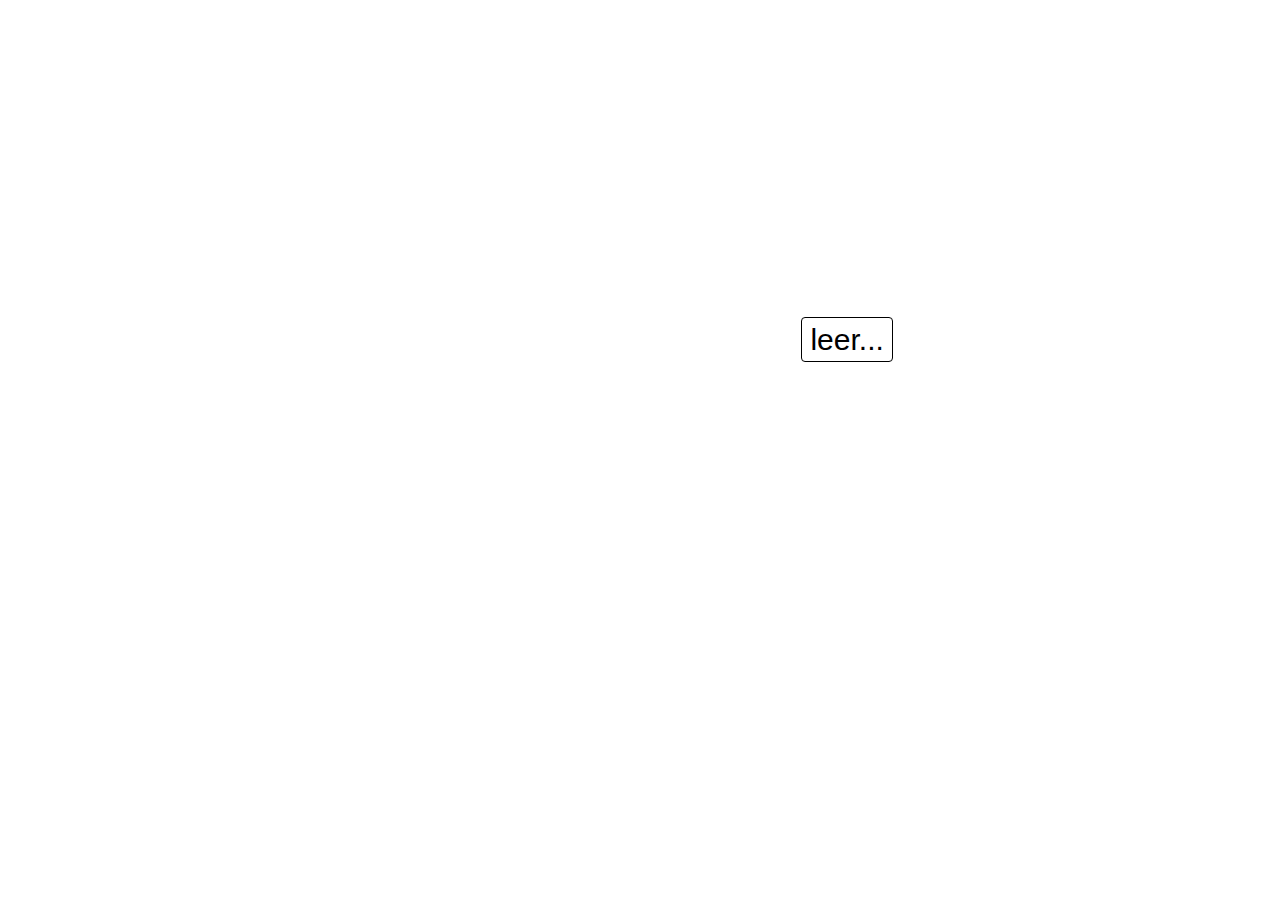
==== practicaBanner/index.html @ 3be9489f "final banner" ====
<!DOCTYPE html>
<html lang="es">
<head>
   <meta charset="UTF-8">
    <meta name="viewport" content="width=device-width, initial-scale=1.0">
    <meta http-equiv="X-UA-Compatible" content="ie=edge">

<!-- seo -->
    <!-- HTML Meta Tags -->
    <title>SEAT</title>
    <meta name="description" content="Página Oficial SEAT España, configura tu coche y descubre las ofertas y servicios que tenemos para ti. ¡Infórmate!">

    <!-- Google / Search Engine Tags -->
    <meta itemprop="name" content="SEAT">
    <meta itemprop="description" content="Página Oficial SEAT España, configura tu coche y descubre las ofertas y servicios que tenemos para ti. ¡Infórmate!">
    <meta itemprop="image" content="http://www.seat.es/content/countries/es/website/es/home/_jcr_content.resizeViewPort.noScale.fileReferenceOgImage.jpg">

    <!-- Facebook Meta Tags -->
    <meta property="og:url" content="http://www.seat.es">
    <meta property="og:type" content="website">
    <meta property="og:title" content="SEAT">
    <meta property="og:description" content="Página Oficial SEAT España, configura tu coche y descubre las ofertas y servicios que tenemos para ti. ¡Infórmate!">
    <meta property="og:image" content="http://www.seat.es/content/countries/es/website/es/home/_jcr_content.resizeViewPort.noScale.fileReferenceOgImage.jpg">

    <!-- Twitter Meta Tags -->
    <meta name="twitter:card" content="summary_large_image">
    <meta name="twitter:title" content="SEAT">
    <meta name="twitter:description" content="Página Oficial SEAT España, configura tu coche y descubre las ofertas y servicios que tenemos para ti. ¡Infórmate!">
    <meta name="twitter:image" content="http://www.seat.es/content/countries/es/website/es/home/_jcr_content.resizeViewPort.noScale.fileReferenceOgImage.jpg">
    <meta charset="UTF-8">
    <meta name="viewport" content="width=device-width, initial-scale=1.0">
    <meta http-equiv="X-UA-Compatible" content="ie=edge">
    <title>Document</title>

    <!-- Enlace a biblioteca de iconos tipograficos -->
    <link rel="stylesheet" href="https://use.fontawesome.com/releases/v5.2.0/css/all.css" integrity="sha384-hWVjflwFxL6sNzntih27bfxkr27PmbbK/iSvJ+a4+0owXq79v+lsFkW54bOGbiDQ" crossorigin="anonymous">


    <!-- Resets del CSS -->
    <link rel="stylesheet" href="css/resets/reset.css">
    <link rel="stylesheet" href="css/resets/normalize.css">
    <!-- Nuestros Estilos CSS -->
    <link rel="stylesheet" href="css/estilos.css">
</head>
<body>

    <!-- Header -->
    <header>
        <!-- Menu -->
        <nav>

        </nav>
        <div class="sliderPrincipal">
        <!-- creamos titulo -->
        <div class="sliderPrincipal__texto">
        <h2 class="sliderPrincipal__texto__titulo">montañas</h2>
        <!-- enlazar a montañas.html con un boton  -->
       <a href="montanas.html" class="sliderPrincipal__texto__boton">
        leer...
       </a>
    </div>
    </div>
      

    </header>


    <!-- Contenido de la Web -->
    <section>

    </section>


    <!-- Footer -->
    <footer>

    </footer>


</body>
---- practicaBanner/css/estilos.css ----
html{
    font-size: 30px;
    font-family: Arial, sans-serif;
   
}


.sliderPrincipal{
   
    background-image: url('../img/desktop/montañas.jpg');
    background-position: center;
    background-repeat: no-repeat;
    background-size: cover;
    


}
.sliderPrincipal__texto{
    padding: 200px 0;
    width: 70%;
    text-align: right;
    
}
.sliderPrincipal__texto__titulo{
    font-size:100px;
    color: white;
    text-transform: uppercase;
    margin: 0;
    padding: 0;
    
}
.sliderPrincipal__texto__boton{
    color: #000;
    border: 1px solid  #000000;
    background-color:white;
    padding: 5px 8px;
    border-radius: 4px;
    text-decoration: none;
    text-align: right
    
    
}
.cabecera{
    padding: 50px;
}

    img {
       width: 45%;
       
    }

.texto1{
   display: inline-block;
   width: 45%;
   margin: 0 0 50px 5%;
   vertical-align: top;
}
.texto2{
 
 margin-top: 25px;
   
}
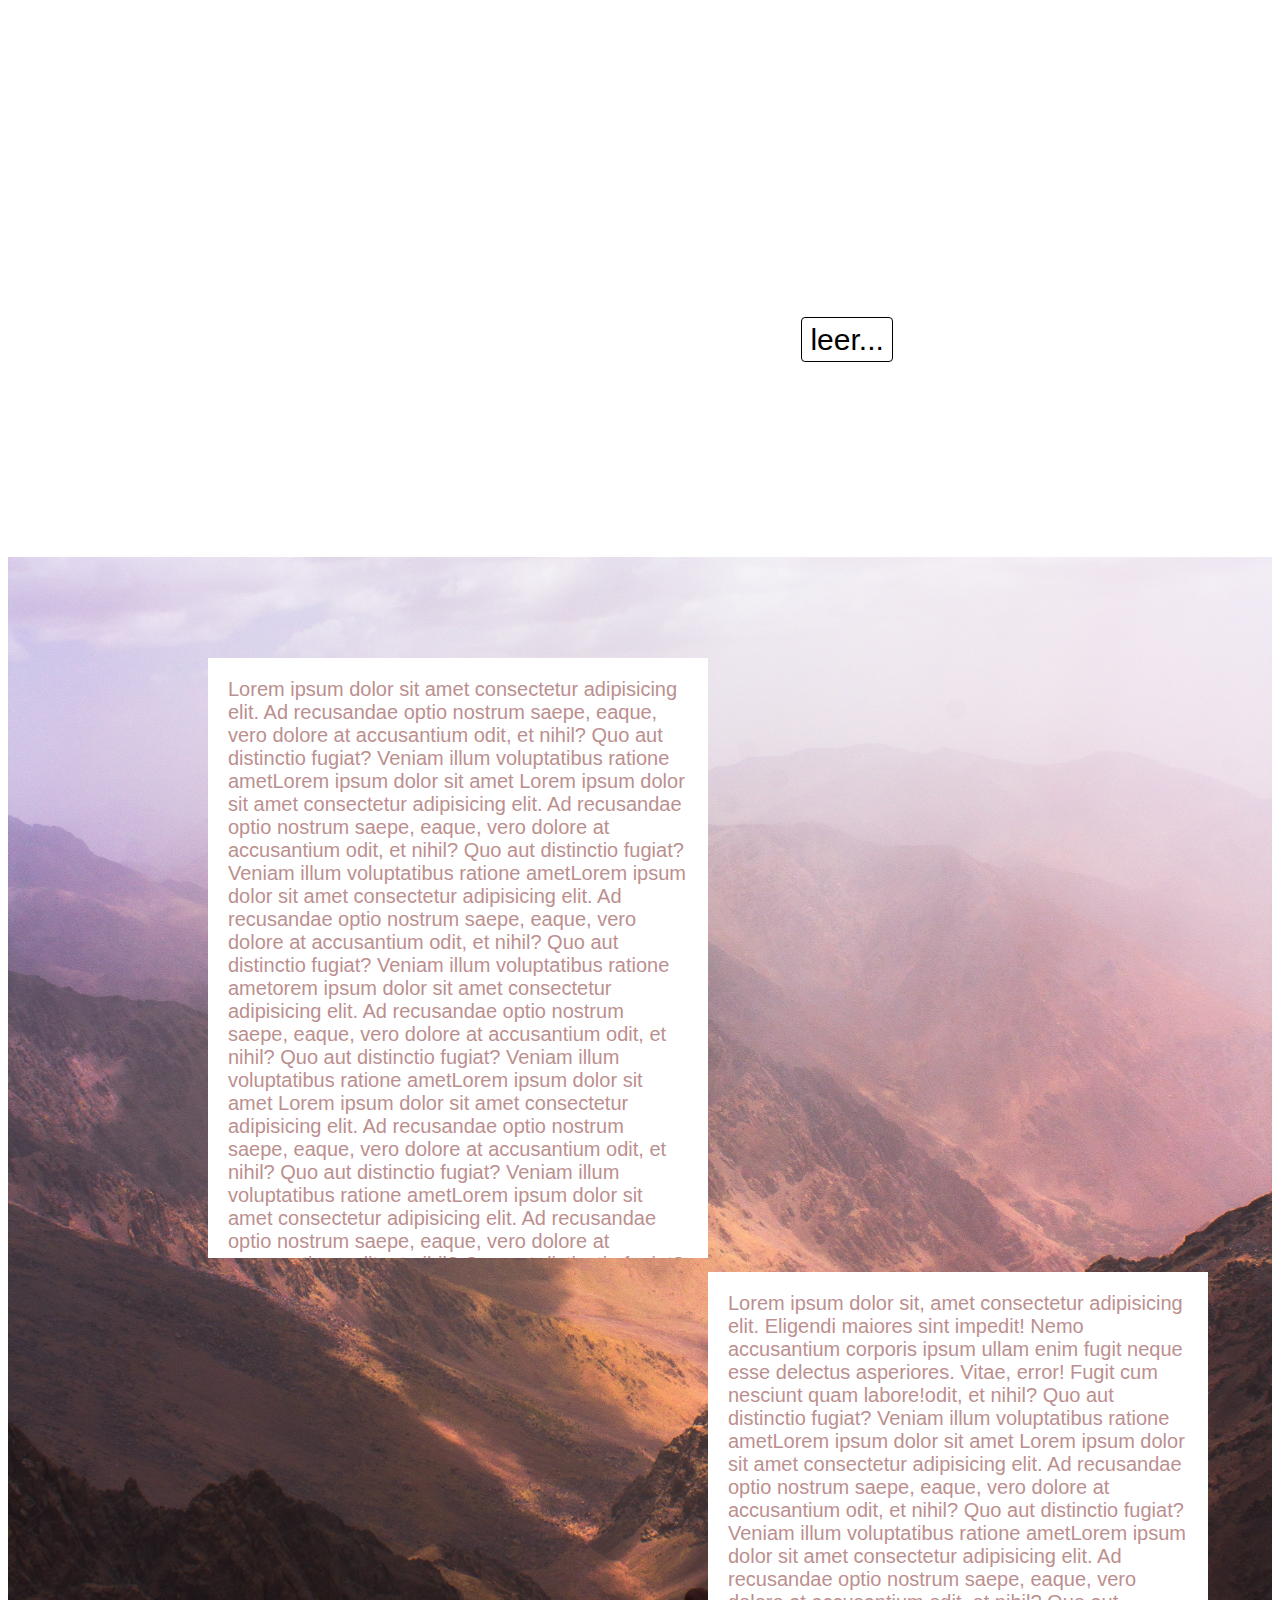
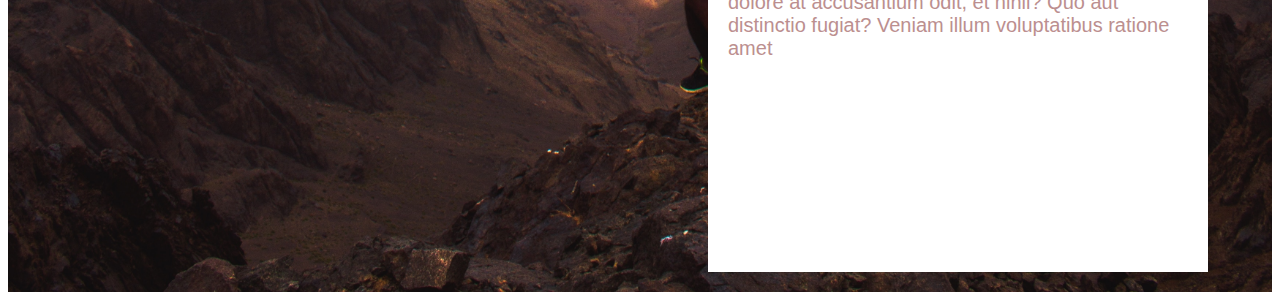
==== commit eafe3b3a: "ultimoscambios practicabanner" ====
--- a/practicaBanner/index.html
+++ b/practicaBanner/index.html
@@ -66,8 +66,10 @@
 
 
     <!-- Contenido de la Web -->
-    <section>
-
+    <section class="articulos">
+        <img class="articulos__fondo" src="img/desktop/montain.jpg" alt="montain">
+        <p class="articulos__parrafo1">Lorem ipsum dolor sit amet consectetur adipisicing elit. Ad recusandae optio nostrum saepe, eaque, vero dolore at accusantium odit, et nihil? Quo aut distinctio fugiat? Veniam illum voluptatibus ratione ametLorem ipsum dolor sit amet Lorem ipsum dolor sit amet consectetur adipisicing elit. Ad recusandae optio nostrum saepe, eaque, vero dolore at accusantium odit, et nihil? Quo aut distinctio fugiat? Veniam illum voluptatibus ratione ametLorem ipsum dolor sit amet consectetur adipisicing elit. Ad recusandae optio nostrum saepe, eaque, vero dolore at accusantium odit, et nihil? Quo aut distinctio fugiat? Veniam illum voluptatibus ratione ametorem ipsum dolor sit amet consectetur adipisicing elit. Ad recusandae optio nostrum saepe, eaque, vero dolore at accusantium odit, et nihil? Quo aut distinctio fugiat? Veniam illum voluptatibus ratione ametLorem ipsum dolor sit amet Lorem ipsum dolor sit amet consectetur adipisicing elit. Ad recusandae optio nostrum saepe, eaque, vero dolore at accusantium odit, et nihil? Quo aut distinctio fugiat? Veniam illum voluptatibus ratione ametLorem ipsum dolor sit amet consectetur adipisicing elit. Ad recusandae optio nostrum saepe, eaque, vero dolore at accusantium odit, et nihil? Quo aut distinctio fugiat? Veniam illum voluptatibus ratione amet</p>
+        <p class="articulos__parrafo2">Lorem ipsum dolor sit, amet consectetur adipisicing elit. Eligendi maiores sint impedit! Nemo accusantium corporis ipsum ullam enim fugit neque esse delectus asperiores. Vitae, error! Fugit cum nesciunt quam labore!odit, et nihil? Quo aut distinctio fugiat? Veniam illum voluptatibus ratione ametLorem ipsum dolor sit amet Lorem ipsum dolor sit amet consectetur adipisicing elit. Ad recusandae optio nostrum saepe, eaque, vero dolore at accusantium odit, et nihil? Quo aut distinctio fugiat? Veniam illum voluptatibus ratione ametLorem ipsum dolor sit amet consectetur adipisicing elit. Ad recusandae optio nostrum saepe, eaque, vero dolore at accusantium odit, et nihil? Quo aut distinctio fugiat? Veniam illum voluptatibus ratione amet</p>
     </section>
 
 
--- a/practicaBanner/css/estilos.css
+++ b/practicaBanner/css/estilos.css
@@ -1,3 +1,7 @@
+
+*{
+    box-sizing: border-box;
+}
 html{
     font-size: 30px;
     font-family: Arial, sans-serif;
@@ -59,4 +63,75 @@
  
  margin-top: 25px;
    
+}
+.articulos{
+    position: relative;
+}
+.articulos__fondo{
+    width: 100%;
+    display: block;
+    
+}
+.articulos__parrafo1{
+    margin-top: 8%;
+    background-color:white;
+    color: rosybrown;
+    width: 500px;
+    height: 600px;
+    font-size: 20px;
+    position: absolute;
+    top: 0;
+    left: 200px;
+    overflow: scroll;
+    padding: 20px;
+   
+   ;
+  }
+
+
+  .articulos__parrafo2{
+     
+    background-color:white;
+    width: 500px;
+    height: 600px;
+    color: rosybrown;
+    font-size: 20px;
+    position: absolute;
+    top: 695px;
+    left: 700px;
+    overflow: scroll;
+    padding: 20px;
+    
+   ;
+  
+
+
+
+  }
+  .articulos__fondo2{
+    width: 100%;
+    display: block;}
+    .articulos__fondo3{
+        width: 100%;
+        display: block;
+        top: 10%
+    
+    }
+        
+
+.articulos__parrafo3{
+    background-color:white; 
+    width: 100%;
+    height: 50px;
+    color: rosybrown;
+    font-size: 20px;
+    padding: 20px;
+}
+.articulos__parrafo4{
+    background-color:white; 
+    width: 100%;
+    height: 50px;
+    color: green;
+    font-size: 20px;
+    padding: 20px;
 }